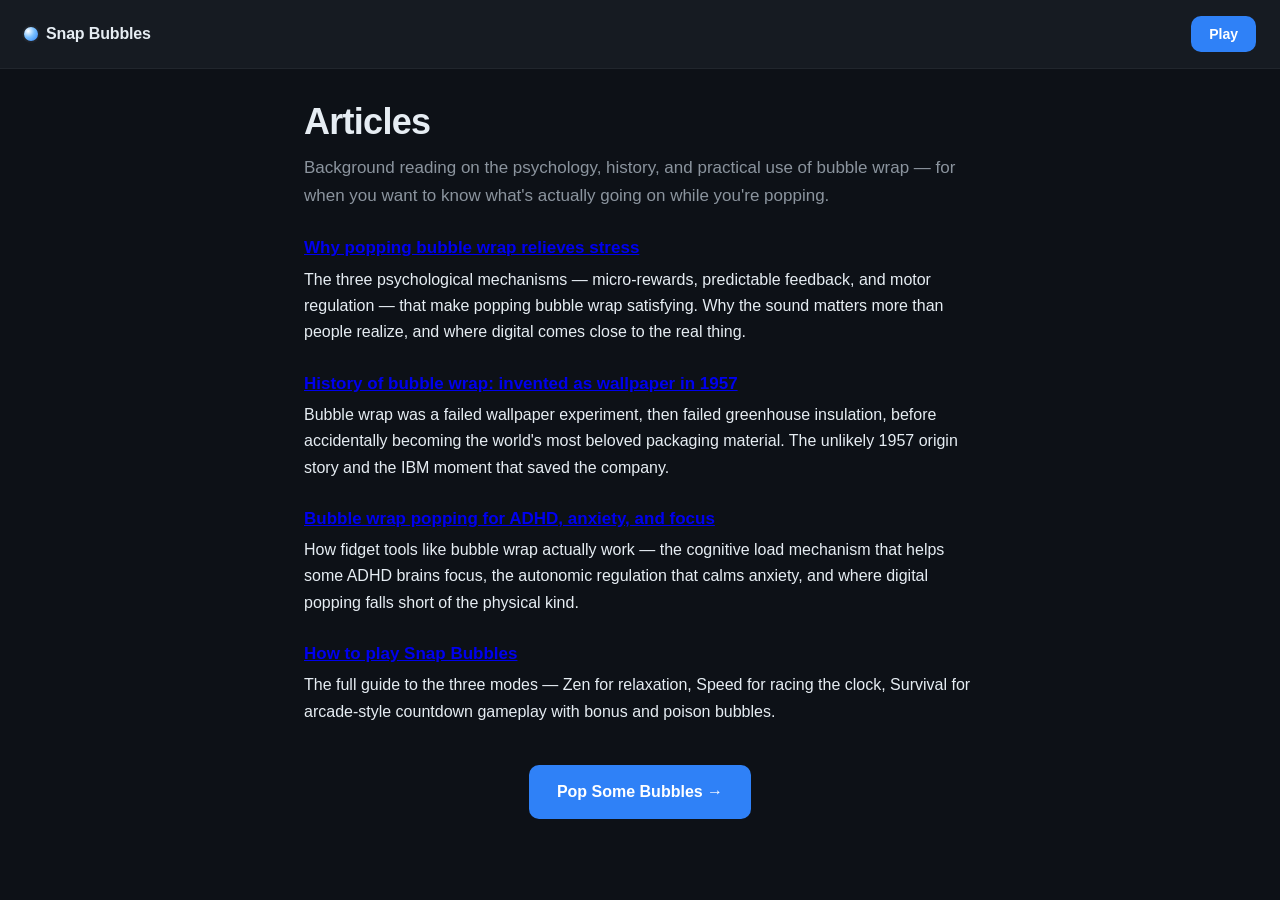
==== articles.html @ 976470eb "SEO: 3 articles + articles index, sitemap and SW cache updated" ====
<!doctype html>
<html lang="en">
<head>
  <meta charset="utf-8" />
  <meta name="viewport" content="width=device-width, initial-scale=1, viewport-fit=cover" />
  <meta name="theme-color" content="#0d1117" />
  <title>Articles — Snap Bubbles</title>
  <meta name="description" content="Articles on bubble wrap history, the psychology of stress relief, and using fidget tools for ADHD, anxiety, and focus." />
  <link rel="canonical" href="https://snapbubbles.com/articles.html" />

  <link rel="manifest" href="manifest.webmanifest" />
  <link rel="icon" type="image/svg+xml" href="icons/icon.svg" />
  <link rel="apple-touch-icon" href="icons/apple-touch-icon.png" />

  <meta property="og:type" content="website" />
  <meta property="og:url" content="https://snapbubbles.com/articles.html" />
  <meta property="og:title" content="Articles — Snap Bubbles" />
  <meta property="og:description" content="Articles on bubble wrap history, the psychology of stress relief, and using fidget tools." />
  <meta property="og:image" content="https://snapbubbles.com/icons/og-image.png" />
  <meta name="twitter:card" content="summary_large_image" />

  <link rel="stylesheet" href="style.css" />
</head>
<body class="article-body">
  <header class="article-topbar">
    <a class="brand" href="/">
      <span class="brand-dot" aria-hidden="true"></span>
      <span class="brand-name">Snap Bubbles</span>
    </a>
    <nav class="article-nav">
      <a class="btn btn-primary" href="/">Play</a>
    </nav>
  </header>

  <main class="article">
    <h1>Articles</h1>
    <p class="lede">Background reading on the psychology, history, and practical use of bubble wrap — for when you want to know what's actually going on while you're popping.</p>

    <section>
      <h3><a href="/why-popping-bubble-wrap-relieves-stress.html">Why popping bubble wrap relieves stress</a></h3>
      <p>The three psychological mechanisms — micro-rewards, predictable feedback, and motor regulation — that make popping bubble wrap satisfying. Why the sound matters more than people realize, and where digital comes close to the real thing.</p>
    </section>

    <section>
      <h3><a href="/history-of-bubble-wrap.html">History of bubble wrap: invented as wallpaper in 1957</a></h3>
      <p>Bubble wrap was a failed wallpaper experiment, then failed greenhouse insulation, before accidentally becoming the world's most beloved packaging material. The unlikely 1957 origin story and the IBM moment that saved the company.</p>
    </section>

    <section>
      <h3><a href="/bubble-wrap-for-adhd-anxiety.html">Bubble wrap popping for ADHD, anxiety, and focus</a></h3>
      <p>How fidget tools like bubble wrap actually work — the cognitive load mechanism that helps some ADHD brains focus, the autonomic regulation that calms anxiety, and where digital popping falls short of the physical kind.</p>
    </section>

    <section>
      <h3><a href="/how-to-play.html">How to play Snap Bubbles</a></h3>
      <p>The full guide to the three modes — Zen for relaxation, Speed for racing the clock, Survival for arcade-style countdown gameplay with bonus and poison bubbles.</p>
    </section>

    <div class="article-cta">
      <a class="btn btn-primary btn-lg" href="/">Pop Some Bubbles →</a>
    </div>
  </main>
</body>
</html>
---- style.css ----
:root {
  --bg: #0d1117;
  --bg-soft: #161b22;
  --line: #21262d;
  --ink: #e6edf3;
  --ink-dim: #8b949e;
  --accent: #79c0ff;
  --accent-strong: #2f81f7;
  --bubble-hue: 200;
  --bubble-sat: 80%;
  --safe-top: env(safe-area-inset-top, 0px);
  --safe-bottom: env(safe-area-inset-bottom, 0px);
}

* { box-sizing: border-box; }
[hidden] { display: none !important; }

html, body {
  margin: 0;
  padding: 0;
  height: 100%;
  background: var(--bg);
  color: var(--ink);
  font-family: -apple-system, BlinkMacSystemFont, "Segoe UI", Roboto, "Helvetica Neue", Arial, sans-serif;
  -webkit-font-smoothing: antialiased;
  overscroll-behavior: none;
}

body {
  display: flex;
  flex-direction: column;
  min-height: 100dvh;
  padding-top: var(--safe-top);
  padding-bottom: var(--safe-bottom);
}

/* Top bar */
.topbar {
  display: flex;
  align-items: center;
  justify-content: space-between;
  padding: 12px 16px;
  border-bottom: 1px solid var(--line);
  background: var(--bg-soft);
  flex: 0 0 auto;
}

.brand {
  display: flex;
  align-items: center;
  gap: 8px;
  font-weight: 600;
  letter-spacing: -0.01em;
}

.brand-dot {
  width: 14px;
  height: 14px;
  border-radius: 50%;
  background: radial-gradient(circle at 30% 30%, #ffffff 0%, var(--accent) 45%, var(--accent-strong) 100%);
  box-shadow: 0 0 0 2px rgba(255,255,255,0.04);
}

.modes {
  display: inline-flex;
  background: var(--bg);
  border: 1px solid var(--line);
  border-radius: 999px;
  padding: 3px;
}

.mode-btn {
  appearance: none;
  border: 0;
  background: transparent;
  color: var(--ink-dim);
  font: inherit;
  font-weight: 600;
  font-size: 13px;
  padding: 6px 14px;
  border-radius: 999px;
  cursor: pointer;
  transition: background 120ms ease, color 120ms ease;
}

.mode-btn.is-active {
  background: var(--accent-strong);
  color: white;
}

/* Stats bar */
.stats {
  display: flex;
  gap: 18px;
  padding: 10px 16px;
  border-bottom: 1px solid var(--line);
  font-variant-numeric: tabular-nums;
  flex: 0 0 auto;
}

.stat {
  display: flex;
  flex-direction: column;
  gap: 2px;
  min-width: 56px;
}

.stat-label {
  font-size: 11px;
  text-transform: uppercase;
  letter-spacing: 0.08em;
  color: var(--ink-dim);
}

.stat-value {
  font-size: 18px;
  font-weight: 600;
}

/* Game area — teal/blue surface, lets translucent bubbles read as glass */
.game {
  position: relative;
  flex: 1 1 auto;
  display: flex;
  align-items: stretch;
  justify-content: center;
  padding: 12px;
  overflow: hidden;
  background-color: #154855;
  background-image:
    /* center brighter pool */
    radial-gradient(ellipse 110% 90% at 50% 35%, #2c7382 0%, #154855 60%, #0a2c36 100%),
    /* subtle vignette darkening at edges */
    linear-gradient(180deg, transparent 0%, rgba(0,0,0,0.3) 100%);
  background-blend-mode: normal, multiply;
  box-shadow: inset 0 0 100px rgba(0,0,0,0.4);
}

/* Plastic film sheen — diagonal highlight */
.game::before {
  content: '';
  position: absolute;
  inset: 0;
  pointer-events: none;
  z-index: 1;
  background:
    linear-gradient(115deg,
      rgba(255,255,255,0) 0%,
      rgba(255,255,255,0.05) 40%,
      rgba(255,255,255,0.13) 50%,
      rgba(255,255,255,0.05) 60%,
      rgba(255,255,255,0) 100%
    );
}

.grid {
  --bubble-min: 54px;
  position: relative;
  z-index: 2;
  display: grid;
  grid-template-columns: repeat(auto-fill, minmax(var(--bubble-min), 1fr));
  gap: 2px;
  width: 100%;
  align-content: start;
  user-select: none;
  -webkit-user-select: none;
  touch-action: manipulation;
}

@media (min-width: 720px) {
  .grid {
    --bubble-min: 64px;
    gap: 3px;
    max-width: 980px;
  }
}

/* Bubble — glassy translucent dome */
.bubble {
  position: relative;
  aspect-ratio: 1 / 1;
  border-radius: 50%;
  border: 0;
  padding: 0;
  cursor: pointer;
  background:
    /* big top-of-dome white sheen */
    radial-gradient(ellipse 65% 38% at 50% 22%, rgba(255,255,255,0.78) 0%, rgba(255,255,255,0) 75%),
    /* small lower-left counter gleam */
    radial-gradient(ellipse 28% 18% at 30% 76%, rgba(255,255,255,0.32) 0%, rgba(255,255,255,0) 80%),
    /* dark edge ring */
    radial-gradient(circle at 50% 50%, transparent 66%, rgba(15,40,50,0.35) 88%, rgba(8,25,32,0.6) 100%),
    /* very translucent body — minimal tint, lets bg show through */
    radial-gradient(circle at 50% 50%, rgba(255,255,255,0.18) 0%, rgba(220,240,250,0.1) 60%, rgba(180,215,225,0.18) 100%);
  box-shadow:
    inset 0 -3px 6px rgba(8,25,32,0.3),
    inset 0 3px 5px rgba(255,255,255,0.55),
    0 4px 6px rgba(0,0,0,0.3),
    0 1px 2px rgba(0,0,0,0.2);
  transition: transform 80ms ease;
  -webkit-tap-highlight-color: transparent;
  outline: none;
}

.bubble:hover { transform: scale(1.05); }
.bubble:active { transform: scale(0.94); }
.bubble:focus-visible {
  box-shadow:
    0 0 0 3px var(--accent),
    inset 0 -3px 5px rgba(40,60,80,0.18),
    inset 0 3px 4px rgba(255,255,255,0.55);
}

/* Popped bubble — deflated, crumpled cellophane look */
.bubble.is-popped {
  cursor: default;
  pointer-events: none;
  background-color: transparent;
  background-image:
    /* crumpled-plastic noise overlay */
    url("data:image/svg+xml;utf8,<svg xmlns='http://www.w3.org/2000/svg' viewBox='0 0 100 100'><filter id='c'><feTurbulence type='fractalNoise' baseFrequency='0.55' numOctaves='3' seed='5'/><feColorMatrix values='0 0 0 0 0.85  0 0 0 0 0.92  0 0 0 0 0.95  0 0 0 1 0'/><feComponentTransfer><feFuncA type='linear' slope='0.85'/></feComponentTransfer></filter><rect width='100%25' height='100%25' filter='url(%23c)'/></svg>"),
    /* faint dark center hint of collapse */
    radial-gradient(circle at 50% 50%, rgba(0,30,40,0.25) 0%, rgba(0,30,40,0.1) 70%, rgba(0,30,40,0) 100%);
  background-size: 100% 100%, 100% 100%;
  background-position: center, center;
  background-repeat: no-repeat;
  background-blend-mode: overlay, normal;
  box-shadow:
    inset 0 0 0 1px rgba(255,255,255,0.12),
    inset 0 2px 4px rgba(0,0,0,0.45),
    inset 0 -1px 2px rgba(255,255,255,0.08);
  transform: scale(0.94);
  opacity: 0.8;
  filter: brightness(0.85) contrast(1.15) saturate(0.9);
  animation: pop-flash 240ms ease-out;
}

@keyframes pop-flash {
  0%   { transform: scale(1); filter: brightness(1.4) saturate(1.3); }
  35%  { transform: scale(1.06); filter: brightness(1.2); }
  100% { transform: scale(0.94); filter: brightness(0.85) contrast(1.15) saturate(0.9); }
}

/* Gold bubble — rare bonus, warm translucent dome */
.bubble.is-gold {
  background:
    radial-gradient(ellipse 32% 42% at 32% 26%, rgba(255,255,255,0.95) 0%, rgba(255,255,255,0) 70%),
    radial-gradient(ellipse 18% 12% at 66% 76%, rgba(255,255,255,0.45) 0%, rgba(255,255,255,0) 80%),
    radial-gradient(circle at 50% 50%, transparent 60%, rgba(120,70,0,0.3) 90%, rgba(80,50,0,0.5) 100%),
    radial-gradient(circle at 50% 50%, rgba(255,235,150,0.7) 0%, rgba(245,200,70,0.65) 60%, rgba(200,140,30,0.7) 100%);
  box-shadow:
    inset 0 -3px 5px rgba(80,50,0,0.25),
    inset 0 3px 4px rgba(255,255,255,0.65),
    0 0 14px rgba(255,200,60,0.55),
    0 2px 4px rgba(40,25,10,0.35);
  animation: gold-shimmer 1.6s ease-in-out infinite;
}
@keyframes gold-shimmer {
  0%, 100% { filter: brightness(1); }
  50%      { filter: brightness(1.18); }
}

/* Poison bubble — green translucent dome */
.bubble.is-poison {
  background:
    radial-gradient(ellipse 32% 42% at 32% 26%, rgba(255,255,255,0.85) 0%, rgba(255,255,255,0) 70%),
    radial-gradient(ellipse 18% 12% at 66% 76%, rgba(255,255,255,0.3) 0%, rgba(255,255,255,0) 80%),
    radial-gradient(circle at 50% 50%, transparent 60%, rgba(20,60,15,0.35) 90%, rgba(15,40,10,0.55) 100%),
    radial-gradient(circle at 50% 50%, rgba(160,230,120,0.6) 0%, rgba(90,180,50,0.65) 60%, rgba(50,120,30,0.75) 100%);
  box-shadow:
    inset 0 -3px 5px rgba(15,40,10,0.3),
    inset 0 3px 4px rgba(255,255,255,0.5),
    0 0 12px rgba(120,220,60,0.45),
    0 2px 4px rgba(40,25,10,0.35);
  animation: poison-pulse 1.8s ease-in-out infinite;
}
@keyframes poison-pulse {
  0%, 100% { filter: brightness(1) saturate(1); }
  50%      { filter: brightness(1.15) saturate(1.25); }
}

.bubble.is-popped.was-poison {
  box-shadow:
    inset 0 0 12px rgba(40,80,30,0.55),
    inset 0 0 0 1px rgba(120,180,100,0.35),
    inset 0 2px 4px rgba(0,0,0,0.45);
}
.bubble.is-popped.was-gold {
  box-shadow:
    inset 0 0 12px rgba(180,130,30,0.55),
    inset 0 0 0 1px rgba(255,200,100,0.35),
    inset 0 2px 4px rgba(0,0,0,0.45);
}

/* Countdown bar (Survival mode) */
.countdown {
  position: relative;
  height: 28px;
  margin: 8px 16px 0;
  background: var(--bg-soft);
  border: 1px solid var(--line);
  border-radius: 999px;
  overflow: hidden;
  font-variant-numeric: tabular-nums;
}
.countdown-fill {
  position: absolute;
  inset: 0;
  width: 100%;
  background: linear-gradient(90deg, #2ea043 0%, #79c0ff 100%);
  transform-origin: left center;
  transition: transform 100ms linear, background 300ms ease;
  border-radius: 999px;
}
.countdown-text {
  position: relative;
  display: flex;
  align-items: center;
  justify-content: center;
  height: 100%;
  font-size: 13px;
  font-weight: 700;
  color: white;
  text-shadow: 0 1px 2px rgba(0,0,0,0.5);
  letter-spacing: 0.02em;
}
.countdown.is-warning .countdown-fill { background: linear-gradient(90deg, #f59e0b 0%, #ffd866 100%); }
.countdown.is-danger  .countdown-fill { background: linear-gradient(90deg, #f85149 0%, #ff8b80 100%); }
.countdown.is-danger { animation: danger-shake 350ms ease-in-out infinite; }
@keyframes danger-shake {
  0%,100% { transform: translateX(0); }
  25%     { transform: translateX(-2px); }
  75%     { transform: translateX(2px); }
}

/* Per-bubble bonus/penalty floater */
.float-text {
  position: absolute;
  pointer-events: none;
  font-weight: 700;
  font-size: 14px;
  color: var(--accent);
  animation: float-up 700ms ease-out forwards;
  text-shadow: 0 1px 2px rgba(0,0,0,0.6);
  z-index: 5;
}
.float-text.is-bonus  { color: #ffd866; }
.float-text.is-penalty { color: #ff8b80; }
@keyframes float-up {
  from { opacity: 1; transform: translate(-50%, 0); }
  to   { opacity: 0; transform: translate(-50%, -36px); }
}

/* Mode toast — explains the mode you just switched to */
.mode-toast {
  position: absolute;
  top: 16px;
  left: 50%;
  transform: translateX(-50%);
  background: rgba(13,17,23,0.95);
  border: 1px solid var(--accent);
  color: var(--ink);
  padding: 11px 18px;
  border-radius: 12px;
  font-size: 13px;
  line-height: 1.45;
  max-width: min(320px, calc(100vw - 32px));
  text-align: center;
  z-index: 9;
  box-shadow: 0 8px 28px rgba(47,129,247,0.25);
  animation: mode-toast-in 320ms ease-out, mode-toast-out 320ms ease-in 2.6s forwards;
}
.mode-toast strong {
  display: block;
  font-size: 14px;
  margin-bottom: 4px;
  color: var(--accent);
  letter-spacing: 0.02em;
}
@keyframes mode-toast-in {
  from { opacity: 0; transform: translate(-50%, -12px); }
  to   { opacity: 1; transform: translate(-50%, 0); }
}
@keyframes mode-toast-out {
  to { opacity: 0; transform: translate(-50%, -12px); }
}

/* Level toast */
.level-toast {
  position: absolute;
  top: 16px;
  left: 50%;
  transform: translateX(-50%);
  background: rgba(13,17,23,0.92);
  border: 1px solid var(--accent);
  color: var(--ink);
  padding: 10px 18px;
  border-radius: 999px;
  font-weight: 700;
  font-size: 14px;
  z-index: 8;
  animation: toast-in 400ms ease-out, toast-out 400ms ease-in 1.6s forwards;
  box-shadow: 0 6px 24px rgba(47, 129, 247, 0.25);
}
@keyframes toast-in {
  from { opacity: 0; transform: translate(-50%, -16px); }
  to   { opacity: 1; transform: translate(-50%, 0); }
}
@keyframes toast-out {
  to { opacity: 0; transform: translate(-50%, -16px); }
}

/* Overlay */
.overlay {
  position: absolute;
  inset: 0;
  background: rgba(13,17,23,0.78);
  backdrop-filter: blur(6px);
  -webkit-backdrop-filter: blur(6px);
  display: flex;
  align-items: center;
  justify-content: center;
  z-index: 10;
  animation: overlay-in 180ms ease-out;
}

@keyframes overlay-in {
  from { opacity: 0; }
  to   { opacity: 1; }
}

.overlay-card {
  background: var(--bg-soft);
  border: 1px solid var(--line);
  border-radius: 16px;
  padding: 24px 28px;
  max-width: 320px;
  text-align: center;
  box-shadow: 0 20px 60px rgba(0,0,0,0.5);
}

.overlay-card h2 {
  margin: 0 0 6px;
  font-size: 22px;
}

.overlay-card p {
  margin: 0 0 18px;
  color: var(--ink-dim);
  font-size: 14px;
  line-height: 1.45;
}

.overlay-actions {
  display: flex;
  justify-content: center;
}

/* Buttons */
.btn {
  appearance: none;
  border: 0;
  font: inherit;
  font-weight: 600;
  font-size: 14px;
  padding: 10px 18px;
  border-radius: 10px;
  cursor: pointer;
  transition: background 120ms ease, transform 80ms ease;
}

.btn:active { transform: translateY(1px); }

.btn-primary {
  background: var(--accent-strong);
  color: white;
}
.btn-primary:hover { background: #1f6feb; }

.btn-ghost {
  background: transparent;
  color: var(--ink);
  border: 1px solid var(--line);
}
.btn-ghost:hover { background: var(--bg-soft); }

/* Bottom bar */
.bottombar {
  display: flex;
  align-items: center;
  justify-content: space-between;
  gap: 12px;
  padding: 10px 16px;
  border-top: 1px solid var(--line);
  background: var(--bg-soft);
  flex: 0 0 auto;
}

.footer-link {
  color: var(--ink-dim);
  text-decoration: none;
  font-size: 12px;
  font-weight: 500;
  letter-spacing: 0.02em;
  white-space: nowrap;
}
.footer-link:hover { color: var(--ink); }

.ad-slot {
  display: flex;
  align-items: center;
  justify-content: center;
  overflow: hidden;
}

/* Desktop bottom ad — fills remaining space in bottombar */
.ad-slot-desktop-bottom {
  flex: 1 1 auto;
  min-height: 50px;
  border-radius: 8px;
  margin-left: 12px;
}

/* Mobile top sticky ad — hard-capped to 50px so AdSense can't grow it */
.ad-slot-mobile-top {
  flex: 0 0 auto;
  width: 100%;
  height: 50px;
  max-height: 50px;
  min-height: 50px;
  background: var(--bg);
  border-bottom: 1px solid var(--line);
  overflow: hidden;
}
.ad-slot-mobile-top ins {
  display: inline-block !important;
  width: 320px !important;
  max-height: 50px !important;
  height: 50px !important;
}

/* Visibility: mobile vs desktop */
@media (min-width: 720px) {
  .ad-slot-mobile-top { display: none !important; }
}
@media (max-width: 719px) {
  .ad-slot-desktop-bottom { display: none !important; }
  /* On mobile, bottombar collapses to just the New Sheet button */
  .bottombar { justify-content: flex-end; }
}

@media (max-width: 480px) {
  .stat-value { font-size: 16px; }
  .topbar { padding: 10px 12px; }
  .bottombar { padding: 8px 12px; }
}

/* ---------- Article / how-to-play page ---------- */
.article-body {
  display: block;
  min-height: auto;
}

.article-topbar {
  display: flex;
  align-items: center;
  justify-content: space-between;
  padding: 16px 24px;
  border-bottom: 1px solid var(--line);
  background: var(--bg-soft);
  position: sticky;
  top: 0;
  z-index: 5;
}
.article-topbar .brand {
  text-decoration: none;
  color: var(--ink);
}
.article-nav .btn-primary {
  text-decoration: none;
  display: inline-block;
}

.article {
  max-width: 720px;
  margin: 0 auto;
  padding: 32px 24px 80px;
  color: var(--ink);
  line-height: 1.65;
}
.article h1 {
  font-size: 36px;
  letter-spacing: -0.02em;
  line-height: 1.15;
  margin: 0 0 12px;
}
.article h2 {
  font-size: 22px;
  margin: 36px 0 8px;
  letter-spacing: -0.01em;
}
.article h3 {
  font-size: 17px;
  margin: 24px 0 4px;
  color: var(--accent);
}
.article p {
  margin: 0 0 14px;
  color: var(--ink);
}
.article .lede {
  font-size: 17px;
  color: var(--ink-dim);
  margin-bottom: 24px;
}
.article ul {
  margin: 8px 0 18px;
  padding-left: 22px;
}
.article li {
  margin-bottom: 6px;
}
.article strong {
  color: var(--ink);
}
.article-cta {
  margin-top: 40px;
  text-align: center;
}
.btn-lg {
  font-size: 16px;
  padding: 14px 28px;
}
.article-cta .btn {
  text-decoration: none;
  display: inline-block;
}

@media (max-width: 480px) {
  .article-topbar { padding: 12px 16px; }
  .article { padding: 20px 16px 60px; }
  .article h1 { font-size: 28px; }
  .article h2 { font-size: 19px; }
}
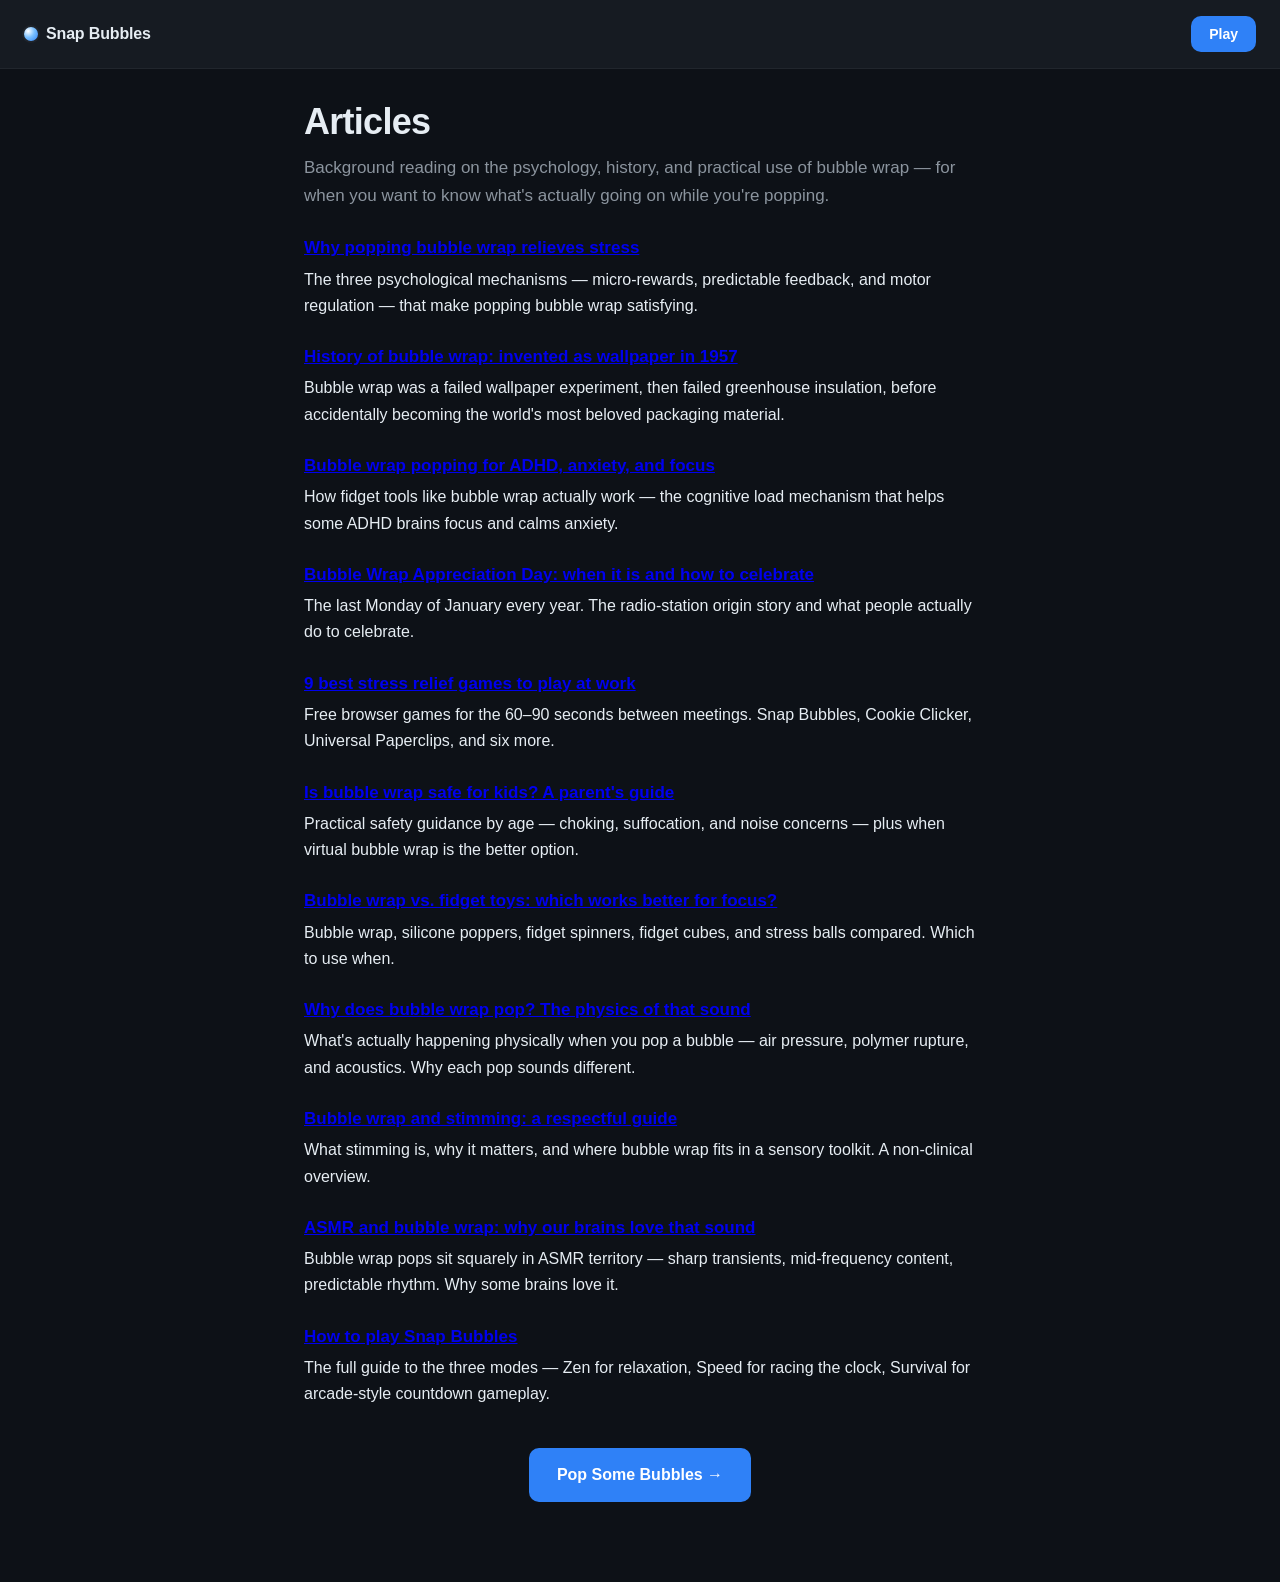
==== commit da33c133: "Add Bing Webmaster verification meta + GA4 wiring across all pages" ====
--- a/articles.html
+++ b/articles.html
@@ -5,7 +5,7 @@
   <meta name="viewport" content="width=device-width, initial-scale=1, viewport-fit=cover" />
   <meta name="theme-color" content="#0d1117" />
   <title>Articles — Snap Bubbles</title>
-  <meta name="description" content="Articles on bubble wrap history, the psychology of stress relief, and using fidget tools for ADHD, anxiety, and focus." />
+  <meta name="description" content="Articles on bubble wrap history, the psychology of stress relief, ADHD and sensory regulation, and the physics of why a pop sounds the way it does." />
   <link rel="canonical" href="https://snapbubbles.com/articles.html" />
 
   <link rel="manifest" href="manifest.webmanifest" />
@@ -15,11 +15,20 @@
   <meta property="og:type" content="website" />
   <meta property="og:url" content="https://snapbubbles.com/articles.html" />
   <meta property="og:title" content="Articles — Snap Bubbles" />
-  <meta property="og:description" content="Articles on bubble wrap history, the psychology of stress relief, and using fidget tools." />
+  <meta property="og:description" content="Articles on bubble wrap history, stress relief, ADHD, sensory regulation, and the physics of pop." />
   <meta property="og:image" content="https://snapbubbles.com/icons/og-image.png" />
   <meta name="twitter:card" content="summary_large_image" />
 
   <link rel="stylesheet" href="style.css" />
+
+  <!-- Google Analytics (GA4) -->
+  <script async src="https://www.googletagmanager.com/gtag/js?id=G-RGB50NYS8Y"></script>
+  <script>
+    window.dataLayer = window.dataLayer || [];
+    function gtag(){dataLayer.push(arguments);}
+    gtag('js', new Date());
+    gtag('config', 'G-RGB50NYS8Y');
+  </script>
 </head>
 <body class="article-body">
   <header class="article-topbar">
@@ -38,22 +47,57 @@
 
     <section>
       <h3><a href="/why-popping-bubble-wrap-relieves-stress.html">Why popping bubble wrap relieves stress</a></h3>
-      <p>The three psychological mechanisms — micro-rewards, predictable feedback, and motor regulation — that make popping bubble wrap satisfying. Why the sound matters more than people realize, and where digital comes close to the real thing.</p>
+      <p>The three psychological mechanisms — micro-rewards, predictable feedback, and motor regulation — that make popping bubble wrap satisfying.</p>
     </section>
 
     <section>
       <h3><a href="/history-of-bubble-wrap.html">History of bubble wrap: invented as wallpaper in 1957</a></h3>
-      <p>Bubble wrap was a failed wallpaper experiment, then failed greenhouse insulation, before accidentally becoming the world's most beloved packaging material. The unlikely 1957 origin story and the IBM moment that saved the company.</p>
+      <p>Bubble wrap was a failed wallpaper experiment, then failed greenhouse insulation, before accidentally becoming the world's most beloved packaging material.</p>
     </section>
 
     <section>
       <h3><a href="/bubble-wrap-for-adhd-anxiety.html">Bubble wrap popping for ADHD, anxiety, and focus</a></h3>
-      <p>How fidget tools like bubble wrap actually work — the cognitive load mechanism that helps some ADHD brains focus, the autonomic regulation that calms anxiety, and where digital popping falls short of the physical kind.</p>
+      <p>How fidget tools like bubble wrap actually work — the cognitive load mechanism that helps some ADHD brains focus and calms anxiety.</p>
+    </section>
+
+    <section>
+      <h3><a href="/bubble-wrap-appreciation-day.html">Bubble Wrap Appreciation Day: when it is and how to celebrate</a></h3>
+      <p>The last Monday of January every year. The radio-station origin story and what people actually do to celebrate.</p>
+    </section>
+
+    <section>
+      <h3><a href="/best-stress-relief-games-for-work.html">9 best stress relief games to play at work</a></h3>
+      <p>Free browser games for the 60–90 seconds between meetings. Snap Bubbles, Cookie Clicker, Universal Paperclips, and six more.</p>
+    </section>
+
+    <section>
+      <h3><a href="/bubble-wrap-for-kids-safety.html">Is bubble wrap safe for kids? A parent's guide</a></h3>
+      <p>Practical safety guidance by age — choking, suffocation, and noise concerns — plus when virtual bubble wrap is the better option.</p>
+    </section>
+
+    <section>
+      <h3><a href="/bubble-wrap-vs-fidget-toys.html">Bubble wrap vs. fidget toys: which works better for focus?</a></h3>
+      <p>Bubble wrap, silicone poppers, fidget spinners, fidget cubes, and stress balls compared. Which to use when.</p>
+    </section>
+
+    <section>
+      <h3><a href="/why-bubble-wrap-makes-pop-sound.html">Why does bubble wrap pop? The physics of that sound</a></h3>
+      <p>What's actually happening physically when you pop a bubble — air pressure, polymer rupture, and acoustics. Why each pop sounds different.</p>
+    </section>
+
+    <section>
+      <h3><a href="/bubble-wrap-stimming.html">Bubble wrap and stimming: a respectful guide</a></h3>
+      <p>What stimming is, why it matters, and where bubble wrap fits in a sensory toolkit. A non-clinical overview.</p>
+    </section>
+
+    <section>
+      <h3><a href="/asmr-and-bubble-wrap.html">ASMR and bubble wrap: why our brains love that sound</a></h3>
+      <p>Bubble wrap pops sit squarely in ASMR territory — sharp transients, mid-frequency content, predictable rhythm. Why some brains love it.</p>
     </section>
 
     <section>
       <h3><a href="/how-to-play.html">How to play Snap Bubbles</a></h3>
-      <p>The full guide to the three modes — Zen for relaxation, Speed for racing the clock, Survival for arcade-style countdown gameplay with bonus and poison bubbles.</p>
+      <p>The full guide to the three modes — Zen for relaxation, Speed for racing the clock, Survival for arcade-style countdown gameplay.</p>
     </section>
 
     <div class="article-cta">
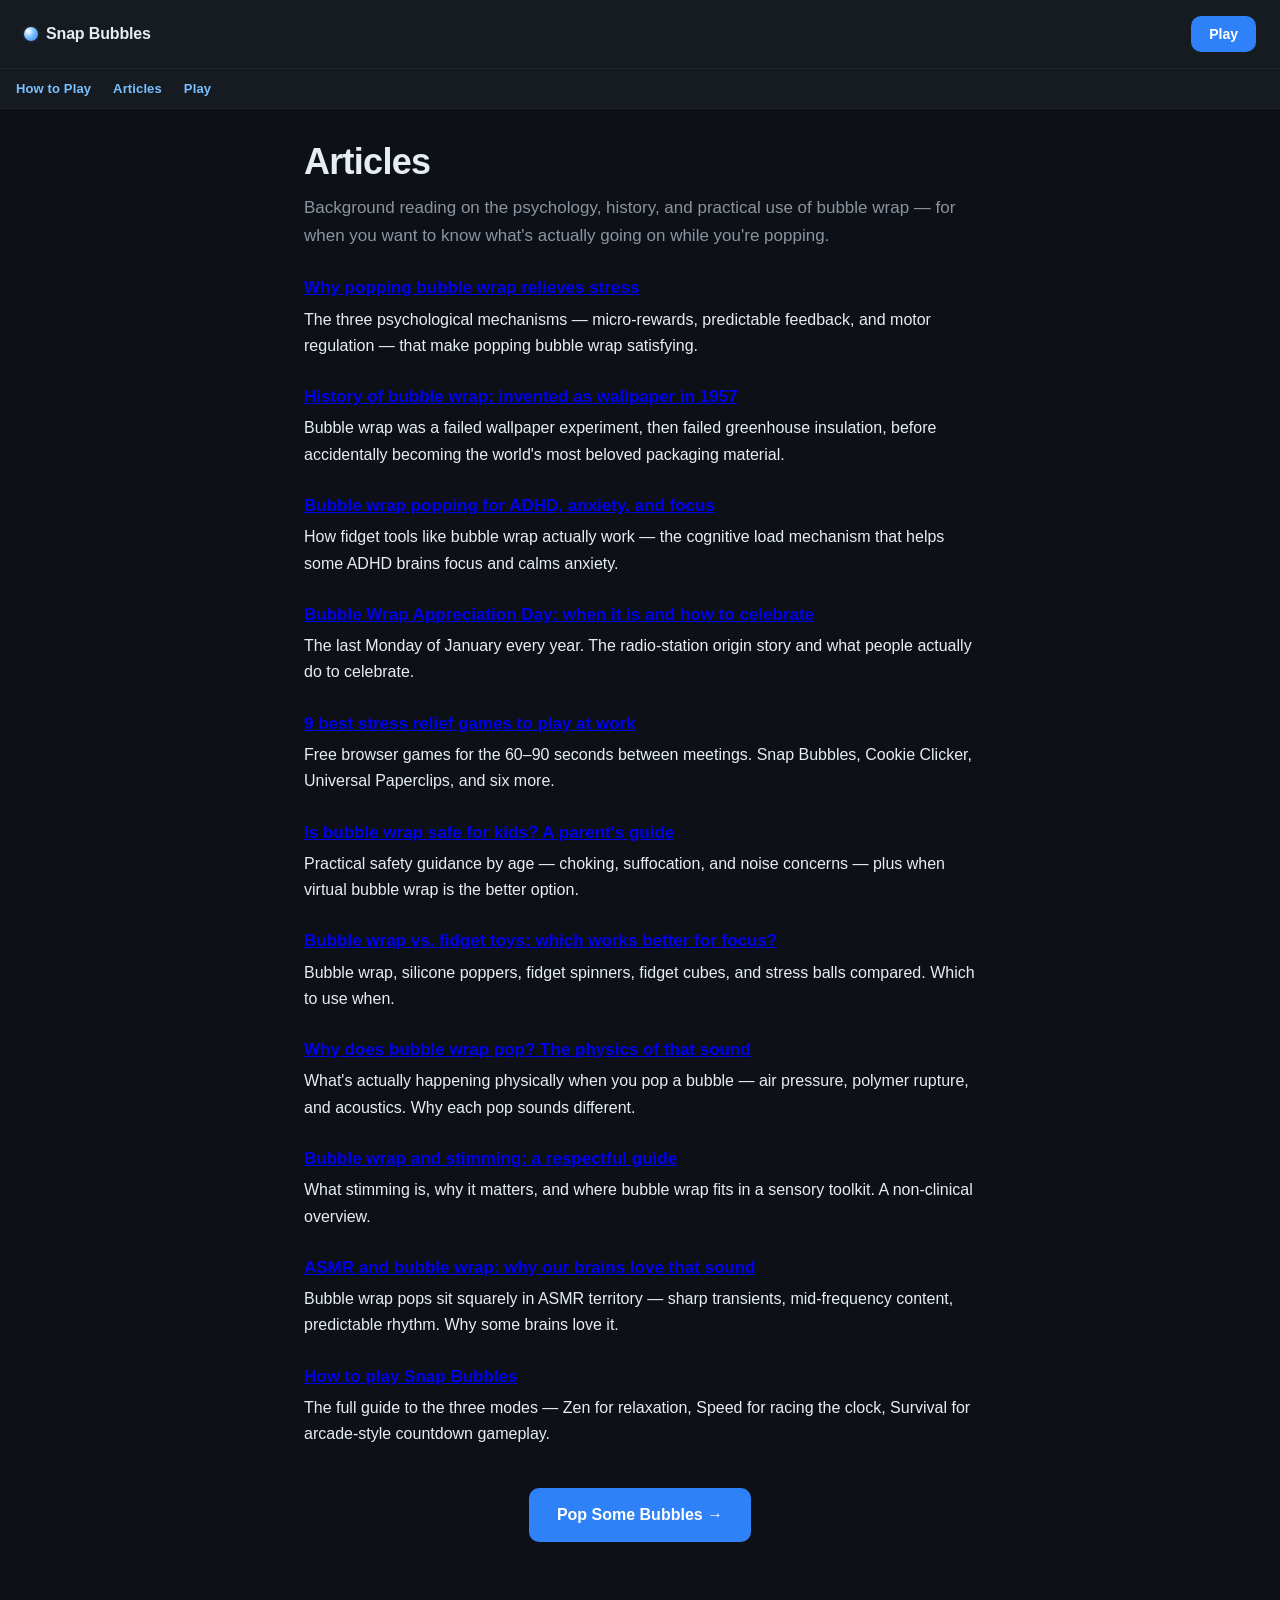
==== commit 2f185e9c: "Add consistent subnav (How to Play / Articles / Play) to all pages" ====
--- a/articles.html
+++ b/articles.html
@@ -40,6 +40,12 @@
       <a class="btn btn-primary" href="/">Play</a>
     </nav>
   </header>
+
+  <nav class="subnav" aria-label="Site navigation">
+    <a href="/how-to-play.html">How to Play</a>
+    <a href="/articles.html">Articles</a>
+    <a href="/">Play</a>
+  </nav>
 
   <main class="article">
     <h1>Articles</h1>
--- a/style.css
+++ b/style.css
@@ -454,6 +454,21 @@
 .overlay-actions {
   display: flex;
   justify-content: center;
+  gap: 10px;
+  flex-wrap: wrap;
+}
+
+.challenge-badge {
+  display: inline-block;
+  padding: 4px 10px;
+  border-radius: 999px;
+  font-size: 11px;
+  font-weight: 700;
+  letter-spacing: 0.08em;
+  text-transform: uppercase;
+  color: white;
+  background: var(--accent-strong);
+  margin-bottom: 12px;
 }
 
 /* Buttons */
@@ -496,15 +511,29 @@
   flex: 0 0 auto;
 }
 
-.footer-link {
-  color: var(--ink-dim);
+/* Top subnav (How to Play / Articles) */
+.subnav {
+  display: flex;
+  gap: 22px;
+  padding: 8px 16px;
+  border-bottom: 1px solid var(--line);
+  background: var(--bg-soft);
+  flex: 0 0 auto;
+}
+.subnav a {
+  color: var(--accent);
   text-decoration: none;
-  font-size: 12px;
-  font-weight: 500;
-  letter-spacing: 0.02em;
-  white-space: nowrap;
-}
-.footer-link:hover { color: var(--ink); }
+  font-size: 13px;
+  font-weight: 600;
+  letter-spacing: 0.01em;
+  padding: 4px 0;
+}
+.subnav a:hover { color: var(--accent-strong); text-decoration: underline; }
+
+@media (max-width: 480px) {
+  .subnav { padding: 7px 12px; gap: 18px; }
+  .subnav a { font-size: 13px; }
+}
 
 .ad-slot {
   display: flex;
@@ -553,6 +582,8 @@
   .stat-value { font-size: 16px; }
   .topbar { padding: 10px 12px; }
   .bottombar { padding: 8px 12px; }
+  .mode-btn { padding: 6px 11px; font-size: 12px; }
+  .modes { padding: 2px; }
 }
 
 /* ---------- Article / how-to-play page ---------- */
